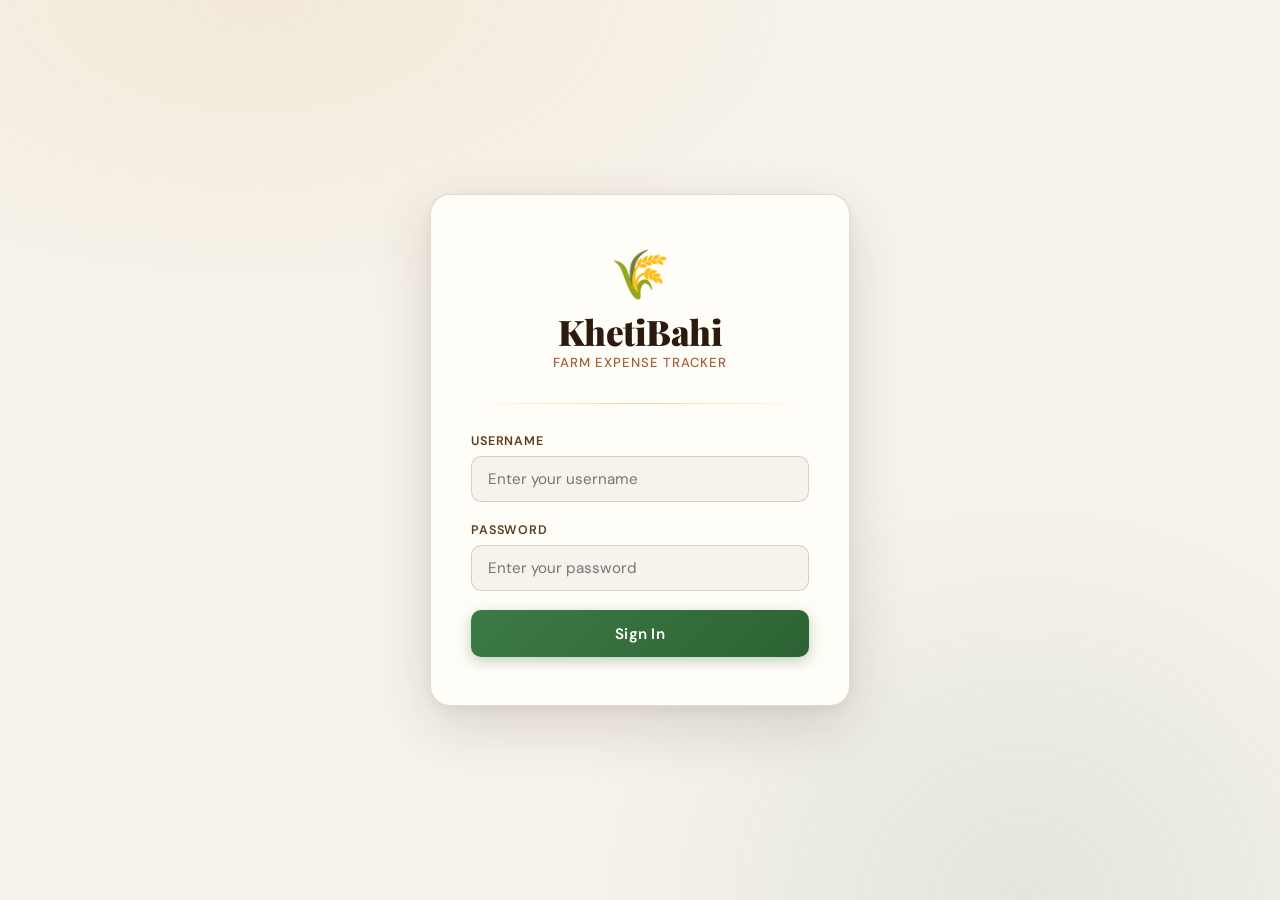
==== index.html @ fc392f16 "Create index.html" ====
<!DOCTYPE html>
<html lang="en">
<head>
<meta charset="UTF-8">
<meta name="viewport" content="width=device-width, initial-scale=1.0">
<title>KhetiBahi — Farm Expense Tracker</title>
<link rel="preconnect" href="https://fonts.googleapis.com">
<link rel="preconnect" href="https://fonts.gstatic.com" crossorigin>
<link href="https://fonts.googleapis.com/css2?family=Playfair+Display:wght@700;900&family=DM+Sans:wght@300;400;500;600&display=swap" rel="stylesheet">
<style>
  :root {
    --soil:    #2C1A0E;
    --earth:   #5C3D1E;
    --clay:    #A0613A;
    --wheat:   #D4A853;
    --straw:   #F2D98B;
    --leaf:    #3D7A45;
    --sage:    #6BA368;
    --mist:    #F7F3EC;
    --paper:   #FFFDF7;
    --ink:     #1A120B;
    --red:     #C0392B;
    --shadow:  rgba(44,26,14,0.15);
  }

  *, *::before, *::after { box-sizing: border-box; margin: 0; padding: 0; }

  body {
    font-family: 'DM Sans', sans-serif;
    background: var(--mist);
    color: var(--ink);
    min-height: 100vh;
    overflow-x: hidden;
  }

  /* ── Background texture ── */
  body::before {
    content: '';
    position: fixed; inset: 0; z-index: 0;
    background:
      radial-gradient(ellipse 80% 60% at 20% 0%, rgba(212,168,83,0.12) 0%, transparent 60%),
      radial-gradient(ellipse 60% 80% at 80% 100%, rgba(61,122,69,0.10) 0%, transparent 60%);
    pointer-events: none;
  }

  /* ══════════════════ LOGIN PAGE ══════════════════ */
  #login-page {
    display: flex;
    align-items: center;
    justify-content: center;
    min-height: 100vh;
    padding: 2rem;
    position: relative; z-index: 1;
  }

  .login-card {
    background: var(--paper);
    border: 1.5px solid rgba(92,61,30,0.18);
    border-radius: 20px;
    padding: 3rem 2.5rem;
    width: 100%;
    max-width: 420px;
    box-shadow: 0 20px 60px var(--shadow), 0 4px 16px rgba(0,0,0,0.06);
    animation: fadeUp 0.6s cubic-bezier(.23,1,.32,1) both;
  }

  .login-logo {
    text-align: center;
    margin-bottom: 2rem;
  }

  .login-logo .icon {
    font-size: 3rem;
    display: block;
    margin-bottom: 0.5rem;
    animation: sway 3s ease-in-out infinite;
  }

  @keyframes sway {
    0%,100% { transform: rotate(-3deg); }
    50%      { transform: rotate(3deg); }
  }

  .login-logo h1 {
    font-family: 'Playfair Display', serif;
    font-size: 2.2rem;
    font-weight: 900;
    color: var(--soil);
    letter-spacing: -0.5px;
    line-height: 1;
  }

  .login-logo p {
    font-size: 0.82rem;
    color: var(--clay);
    margin-top: 0.3rem;
    letter-spacing: 0.08em;
    text-transform: uppercase;
    font-weight: 500;
  }

  .login-divider {
    height: 1.5px;
    background: linear-gradient(to right, transparent, var(--straw), transparent);
    margin: 1.8rem 0;
  }

  .form-group {
    margin-bottom: 1.2rem;
  }

  label {
    display: block;
    font-size: 0.78rem;
    font-weight: 600;
    color: var(--earth);
    text-transform: uppercase;
    letter-spacing: 0.07em;
    margin-bottom: 0.45rem;
  }

  input, select, textarea {
    width: 100%;
    padding: 0.75rem 1rem;
    border: 1.5px solid rgba(92,61,30,0.2);
    border-radius: 10px;
    font-family: 'DM Sans', sans-serif;
    font-size: 0.95rem;
    background: var(--mist);
    color: var(--ink);
    transition: border-color 0.2s, box-shadow 0.2s;
    outline: none;
  }

  input:focus, select:focus, textarea:focus {
    border-color: var(--leaf);
    box-shadow: 0 0 0 3px rgba(61,122,69,0.12);
    background: white;
  }

  textarea { resize: vertical; min-height: 80px; }

  .btn {
    width: 100%;
    padding: 0.85rem 1.5rem;
    border: none;
    border-radius: 10px;
    font-family: 'DM Sans', sans-serif;
    font-size: 0.95rem;
    font-weight: 600;
    cursor: pointer;
    transition: all 0.2s;
    letter-spacing: 0.02em;
  }

  .btn-primary {
    background: linear-gradient(135deg, var(--leaf) 0%, #2d6334 100%);
    color: white;
    box-shadow: 0 4px 14px rgba(61,122,69,0.35);
  }

  .btn-primary:hover { transform: translateY(-1px); box-shadow: 0 6px 20px rgba(61,122,69,0.45); }
  .btn-primary:active { transform: translateY(0); }
  .btn-primary:disabled { opacity: 0.6; cursor: not-allowed; transform: none; }

  .btn-secondary {
    background: var(--mist);
    color: var(--earth);
    border: 1.5px solid rgba(92,61,30,0.2);
  }

  .btn-secondary:hover { background: var(--straw); }

  .error-msg {
    background: #FEF2F2;
    border: 1px solid #FECACA;
    color: var(--red);
    padding: 0.7rem 1rem;
    border-radius: 8px;
    font-size: 0.88rem;
    margin-top: 1rem;
    display: none;
  }

  /* ══════════════════ MAIN APP ══════════════════ */
  #app-page { display: none; position: relative; z-index: 1; }

  .top-bar {
    background: var(--soil);
    color: white;
    padding: 0.9rem 1.5rem;
    display: flex;
    align-items: center;
    justify-content: space-between;
    position: sticky; top: 0; z-index: 100;
    box-shadow: 0 2px 12px rgba(0,0,0,0.2);
  }

  .top-bar-brand {
    font-family: 'Playfair Display', serif;
    font-size: 1.3rem;
    font-weight: 900;
    letter-spacing: -0.3px;
  }

  .top-bar-brand span { color: var(--wheat); }

  .top-bar-right {
    display: flex;
    align-items: center;
    gap: 1rem;
    font-size: 0.88rem;
  }

  .user-badge {
    background: rgba(212,168,83,0.2);
    border: 1px solid rgba(212,168,83,0.4);
    color: var(--straw);
    padding: 0.3rem 0.8rem;
    border-radius: 20px;
    font-size: 0.82rem;
    font-weight: 500;
  }

  .logout-btn {
    background: none;
    border: 1px solid rgba(255,255,255,0.25);
    color: rgba(255,255,255,0.7);
    padding: 0.3rem 0.8rem;
    border-radius: 6px;
    font-family: 'DM Sans', sans-serif;
    font-size: 0.82rem;
    cursor: pointer;
    transition: all 0.2s;
  }

  .logout-btn:hover { background: rgba(255,255,255,0.1); color: white; }

  /* ── Tabs ── */
  .tabs {
    display: flex;
    background: var(--paper);
    border-bottom: 1.5px solid rgba(92,61,30,0.12);
    padding: 0 1.5rem;
    gap: 0;
  }

  .tab {
    padding: 0.9rem 1.4rem;
    font-size: 0.88rem;
    font-weight: 600;
    color: var(--clay);
    cursor: pointer;
    border-bottom: 2.5px solid transparent;
    transition: all 0.2s;
    margin-bottom: -1.5px;
    letter-spacing: 0.02em;
  }

  .tab:hover { color: var(--earth); }
  .tab.active { color: var(--leaf); border-bottom-color: var(--leaf); }

  .tab-content { display: none; }
  .tab-content.active { display: block; }

  /* ── Form section ── */
  .section {
    max-width: 720px;
    margin: 2rem auto;
    padding: 0 1.5rem;
  }

  .section-title {
    font-family: 'Playfair Display', serif;
    font-size: 1.5rem;
    font-weight: 700;
    color: var(--soil);
    margin-bottom: 0.3rem;
  }

  .section-sub {
    font-size: 0.85rem;
    color: var(--clay);
    margin-bottom: 1.8rem;
  }

  .form-card {
    background: var(--paper);
    border: 1.5px solid rgba(92,61,30,0.12);
    border-radius: 16px;
    padding: 2rem;
    box-shadow: 0 4px 20px var(--shadow);
  }

  .form-grid {
    display: grid;
    grid-template-columns: 1fr 1fr;
    gap: 1.2rem;
  }

  .form-group.full { grid-column: 1 / -1; }

  .amount-wrap { position: relative; }
  .amount-wrap::before {
    content: '₹';
    position: absolute;
    left: 0.85rem;
    top: 50%;
    transform: translateY(-50%);
    color: var(--clay);
    font-weight: 600;
    font-size: 1rem;
  }
  .amount-wrap input { padding-left: 2rem; }

  /* Screenshot upload */
  .upload-zone {
    border: 2px dashed rgba(92,61,30,0.25);
    border-radius: 10px;
    padding: 1.5rem;
    text-align: center;
    cursor: pointer;
    transition: all 0.2s;
    background: var(--mist);
    position: relative;
  }

  .upload-zone:hover, .upload-zone.drag-over {
    border-color: var(--leaf);
    background: rgba(61,122,69,0.05);
  }

  .upload-zone input[type=file] {
    position: absolute; inset: 0;
    opacity: 0; cursor: pointer;
    width: 100%; height: 100%;
  }

  .upload-icon { font-size: 1.8rem; display: block; margin-bottom: 0.4rem; }
  .upload-text { font-size: 0.88rem; color: var(--clay); }
  .upload-text strong { color: var(--leaf); }

  .file-preview {
    margin-top: 0.8rem;
    padding: 0.6rem 1rem;
    background: rgba(61,122,69,0.08);
    border-radius: 8px;
    font-size: 0.85rem;
    color: var(--leaf);
    font-weight: 500;
    display: none;
    align-items: center;
    gap: 0.5rem;
  }

  .submit-area {
    margin-top: 1.8rem;
    display: flex;
    gap: 1rem;
    align-items: center;
  }

  .success-banner {
    background: #F0FDF4;
    border: 1.5px solid #86EFAC;
    color: #166534;
    padding: 1rem 1.2rem;
    border-radius: 10px;
    font-size: 0.9rem;
    font-weight: 500;
    margin-top: 1rem;
    display: none;
    align-items: center;
    gap: 0.5rem;
  }

  /* ── Records table ── */
  .records-section {
    max-width: 1100px;
    margin: 2rem auto;
    padding: 0 1.5rem;
  }

  .records-header {
    display: flex;
    align-items: center;
    justify-content: space-between;
    margin-bottom: 1.2rem;
    flex-wrap: wrap;
    gap: 1rem;
  }

  .refresh-btn {
    background: var(--paper);
    border: 1.5px solid rgba(92,61,30,0.2);
    color: var(--earth);
    padding: 0.5rem 1.2rem;
    border-radius: 8px;
    font-family: 'DM Sans', sans-serif;
    font-size: 0.85rem;
    font-weight: 600;
    cursor: pointer;
    transition: all 0.2s;
    display: flex;
    align-items: center;
    gap: 0.4rem;
  }
  .refresh-btn:hover { background: var(--straw); }

  .table-wrap {
    background: var(--paper);
    border: 1.5px solid rgba(92,61,30,0.12);
    border-radius: 14px;
    overflow: hidden;
    box-shadow: 0 4px 20px var(--shadow);
  }

  table {
    width: 100%;
    border-collapse: collapse;
    font-size: 0.87rem;
  }

  thead {
    background: var(--soil);
    color: white;
  }

  th {
    padding: 0.9rem 1rem;
    text-align: left;
    font-weight: 600;
    font-size: 0.78rem;
    text-transform: uppercase;
    letter-spacing: 0.06em;
    white-space: nowrap;
  }

  td {
    padding: 0.85rem 1rem;
    border-bottom: 1px solid rgba(92,61,30,0.08);
    color: var(--ink);
    vertical-align: middle;
  }

  tr:last-child td { border-bottom: none; }

  tr:hover td { background: rgba(212,168,83,0.06); }

  .category-badge {
    background: rgba(61,122,69,0.1);
    color: var(--leaf);
    padding: 0.25rem 0.7rem;
    border-radius: 20px;
    font-size: 0.78rem;
    font-weight: 600;
    white-space: nowrap;
  }

  .amount-cell {
    font-weight: 700;
    color: var(--soil);
    font-size: 0.95rem;
  }

  .no-data {
    text-align: center;
    padding: 3rem;
    color: var(--clay);
  }

  .no-data-icon { font-size: 2.5rem; display: block; margin-bottom: 0.5rem; }

  /* ── Summary cards ── */
  .summary-bar {
    display: grid;
    grid-template-columns: repeat(auto-fit, minmax(160px, 1fr));
    gap: 1rem;
    margin-bottom: 1.5rem;
  }

  .summary-card {
    background: var(--paper);
    border: 1.5px solid rgba(92,61,30,0.12);
    border-radius: 12px;
    padding: 1.2rem 1.4rem;
    box-shadow: 0 2px 10px var(--shadow);
  }

  .summary-card .label {
    font-size: 0.75rem;
    color: var(--clay);
    font-weight: 600;
    text-transform: uppercase;
    letter-spacing: 0.07em;
    margin-bottom: 0.4rem;
  }

  .summary-card .value {
    font-family: 'Playfair Display', serif;
    font-size: 1.6rem;
    font-weight: 700;
    color: var(--soil);
    line-height: 1;
  }

  .summary-card .value.green { color: var(--leaf); }
  .summary-card .value small {
    font-family: 'DM Sans', sans-serif;
    font-size: 0.75rem;
    color: var(--clay);
    font-weight: 400;
  }

  /* ── Animations ── */
  @keyframes fadeUp {
    from { opacity: 0; transform: translateY(24px); }
    to   { opacity: 1; transform: translateY(0); }
  }

  .spinner {
    display: inline-block;
    width: 18px; height: 18px;
    border: 2.5px solid rgba(255,255,255,0.3);
    border-top-color: white;
    border-radius: 50%;
    animation: spin 0.7s linear infinite;
    vertical-align: middle;
    margin-right: 6px;
  }
  @keyframes spin { to { transform: rotate(360deg); } }

  /* ── Responsive ── */
  @media (max-width: 600px) {
    .form-grid { grid-template-columns: 1fr; }
    .form-group.full { grid-column: auto; }
    .top-bar-brand { font-size: 1.1rem; }
    .records-section { padding: 0 0.8rem; }
    table { font-size: 0.78rem; }
    th, td { padding: 0.65rem 0.6rem; }
  }
</style>
</head>
<body>

<!-- ══════════ LOGIN ══════════ -->
<div id="login-page">
  <div class="login-card">
    <div class="login-logo">
      <span class="icon">🌾</span>
      <h1>KhetiBahi</h1>
      <p>Farm Expense Tracker</p>
    </div>
    <div class="login-divider"></div>
    <div class="form-group">
      <label>Username</label>
      <input type="text" id="login-user" placeholder="Enter your username" autocomplete="username">
    </div>
    <div class="form-group">
      <label>Password</label>
      <input type="password" id="login-pass" placeholder="Enter your password" autocomplete="current-password">
    </div>
    <button class="btn btn-primary" id="login-btn" onclick="doLogin()">Sign In</button>
    <div class="error-msg" id="login-error"></div>
  </div>
</div>

<!-- ══════════ MAIN APP ══════════ -->
<div id="app-page">
  <div class="top-bar">
    <div class="top-bar-brand">Kheti<span>Bahi</span> 🌾</div>
    <div class="top-bar-right">
      <span class="user-badge" id="user-display">—</span>
      <button class="logout-btn" onclick="doLogout()">Sign Out</button>
    </div>
  </div>

  <div class="tabs">
    <div class="tab active" onclick="switchTab('add')">➕ Add Expense</div>
    <div class="tab" onclick="switchTab('records')">📋 Records</div>
  </div>

  <!-- ADD EXPENSE TAB -->
  <div class="tab-content active" id="tab-add">
    <div class="section">
      <h2 class="section-title">Record an Expense</h2>
      <p class="section-sub">Fill in all the details and attach your payment screenshot.</p>
      <div class="form-card">
        <div class="form-grid">

          <div class="form-group">
            <label>Date *</label>
            <input type="date" id="f-date">
          </div>

          <div class="form-group">
            <label>Farm Location *</label>
            <select id="f-location">
              <option value="">Select location…</option>
            </select>
          </div>

          <div class="form-group">
            <label>Category *</label>
            <select id="f-category">
              <option value="">Select category…</option>
            </select>
          </div>

          <div class="form-group">
            <label>Amount *</label>
            <div class="amount-wrap">
              <input type="number" id="f-amount" placeholder="0" min="0" step="0.01">
            </div>
          </div>

          <div class="form-group">
            <label>Vendor / Supplier *</label>
            <input type="text" id="f-vendor" placeholder="Vendor name or shop">
          </div>

          <div class="form-group">
            <label>Payment Mode *</label>
            <select id="f-payment">
              <option value="">Select mode…</option>
            </select>
          </div>

          <div class="form-group full">
            <label>Notes</label>
            <textarea id="f-notes" placeholder="Any additional details (optional)…"></textarea>
          </div>

          <div class="form-group full">
            <label>Payment Screenshot / Receipt</label>
            <div class="upload-zone" id="upload-zone">
              <input type="file" id="f-screenshot" accept="image/*,.pdf" onchange="handleFileSelect(this)">
              <span class="upload-icon">📎</span>
              <div class="upload-text"><strong>Click to upload</strong> or drag & drop</div>
              <div class="upload-text" style="margin-top:0.25rem;font-size:0.78rem;">JPG, PNG, PDF up to 10 MB</div>
            </div>
            <div class="file-preview" id="file-preview">
              <span>✅</span><span id="file-name-display">—</span>
            </div>
          </div>

        </div>

        <div class="submit-area">
          <button class="btn btn-primary" style="max-width:220px;" id="submit-btn" onclick="submitExpense()">
            Submit Expense
          </button>
          <button class="btn btn-secondary" style="max-width:120px;" onclick="resetForm()">Clear</button>
        </div>

        <div class="error-msg" id="submit-error"></div>
        <div class="success-banner" id="submit-success">
          <span>🎉</span> Expense recorded successfully in Google Sheets!
        </div>
      </div>
    </div>
  </div>

  <!-- RECORDS TAB -->
  <div class="tab-content" id="tab-records">
    <div class="records-section">
      <div class="records-header">
        <div>
          <h2 class="section-title">All Expenses</h2>
          <p class="section-sub" style="margin:0">Live data from your Google Sheet</p>
        </div>
        <button class="refresh-btn" onclick="loadRecords()">🔄 Refresh</button>
      </div>

      <div class="summary-bar" id="summary-bar"></div>

      <div class="table-wrap">
        <table>
          <thead>
            <tr>
              <th>Date</th>
              <th>Location</th>
              <th>Category</th>
              <th>Amount</th>
              <th>Vendor</th>
              <th>Payment</th>
              <th>By</th>
              <th>Notes</th>
              <th>Photo</th>
            </tr>
          </thead>
          <tbody id="records-body">
            <tr><td colspan="9" class="no-data"><span class="no-data-icon">📊</span>Click Refresh to load records</td></tr>
          </tbody>
        </table>
      </div>
    </div>
  </div>
</div>

<script>
// ── CONFIG — paste your Apps Script Web App URL here ─────────────────────────
// After deploying in Apps Script: Deploy → New deployment → Web App → Copy URL
const APPS_SCRIPT_URL = "https://script.google.com/macros/s/AKfycbwXI0TZm2phm5TMokbuhwk-Yhkheabie1Bl3fVU_xobAomGCzUlaHMO4j9Z0ist2RXR4Q/exec";

// ─────────────────────────────────────────────────────────────────────────────

let authToken   = localStorage.getItem("farm_token");
let currentUser = localStorage.getItem("farm_user");
let displayName = localStorage.getItem("farm_display");
let selectedFile = null;

// ── Apps Script API wrapper ───────────────────────────────────────────────────
// Apps Script Web Apps don't support custom HTTP headers (no Bearer token).
// We pass the token as a field inside the POST body instead.
async function gasCall(action, body = {}) {
  const payload = { ...body, token: authToken || "", action };
  const url = APPS_SCRIPT_URL + "?action=" + action;
  const res = await fetch(url, {
    method: "POST",
    // Apps Script requires text/plain to avoid CORS pre-flight issues
    headers: { "Content-Type": "text/plain" },
    body: JSON.stringify(payload),
    redirect: "follow",
  });
  const data = await res.json();
  if (data.error) throw new Error(data.error);
  return data;
}

// ── Boot ──────────────────────────────────────────────────────────────────────
(async function init() {
  if (authToken) {
    try {
      await gasCall("config");   // validates session
      showApp();
      await loadConfig();
      return;
    } catch { clearAuth(); }
  }
  showLogin();
})();

// ── Auth helpers ──────────────────────────────────────────────────────────────
function showLogin() {
  document.getElementById("login-page").style.display = "flex";
  document.getElementById("app-page").style.display = "none";
}

function showApp() {
  document.getElementById("login-page").style.display = "none";
  document.getElementById("app-page").style.display = "block";
  document.getElementById("user-display").textContent = displayName || currentUser;
  setTodayDate();
}

function clearAuth() {
  authToken = currentUser = displayName = null;
  localStorage.removeItem("farm_token");
  localStorage.removeItem("farm_user");
  localStorage.removeItem("farm_display");
}

// ── Login ─────────────────────────────────────────────────────────────────────
document.getElementById("login-pass").addEventListener("keydown", e => {
  if (e.key === "Enter") doLogin();
});

async function doLogin() {
  const btn = document.getElementById("login-btn");
  const err = document.getElementById("login-error");
  const username = document.getElementById("login-user").value.trim().toLowerCase();
  const password = document.getElementById("login-pass").value;
  err.style.display = "none";

  if (!username || !password) {
    err.textContent = "Please enter both username and password.";
    err.style.display = "block";
    return;
  }

  btn.disabled = true;
  btn.innerHTML = '<span class="spinner"></span>Signing in…';

  try {
    const data = await gasCall("login", { username, password });

    authToken   = data.token;
    currentUser = data.username;
    displayName = data.display_name;
    localStorage.setItem("farm_token",   authToken);
    localStorage.setItem("farm_user",    currentUser);
    localStorage.setItem("farm_display", displayName);

    showApp();
    await loadConfig();
  } catch (e) {
    err.textContent = e.message;
    err.style.display = "block";
  } finally {
    btn.disabled = false;
    btn.innerHTML = "Sign In";
  }
}

async function doLogout() {
  try { await gasCall("logout"); } catch {}
  clearAuth();
  showLogin();
}

// ── Config (dropdowns) ────────────────────────────────────────────────────────
async function loadConfig() {
  try {
    const data = await gasCall("config");
    fillSelect("f-category", data.categories);
    fillSelect("f-location", data.locations);
    fillSelect("f-payment",  data.payment_modes);
  } catch (e) {
    console.error("Config load error:", e);
  }
}

function fillSelect(id, items) {
  const sel   = document.getElementById(id);
  const first = sel.options[0];
  sel.innerHTML = "";
  sel.appendChild(first);
  items.forEach(item => {
    const opt = document.createElement("option");
    opt.value = item; opt.textContent = item;
    sel.appendChild(opt);
  });
}

// ── Tabs ──────────────────────────────────────────────────────────────────────
function switchTab(name) {
  document.querySelectorAll(".tab").forEach((t, i) => {
    t.classList.toggle("active", (i === 0 && name === "add") || (i === 1 && name === "records"));
  });
  document.getElementById("tab-add").classList.toggle("active",     name === "add");
  document.getElementById("tab-records").classList.toggle("active", name === "records");
  if (name === "records") loadRecords();
}

// ── Form ──────────────────────────────────────────────────────────────────────
function setTodayDate() {
  document.getElementById("f-date").value = new Date().toISOString().split("T")[0];
}

function handleFileSelect(input) {
  selectedFile = input.files[0] || null;
  const preview = document.getElementById("file-preview");
  const nameEl  = document.getElementById("file-name-display");
  if (selectedFile) {
    nameEl.textContent = selectedFile.name + " (" + (selectedFile.size / 1024).toFixed(1) + " KB)";
    preview.style.display = "flex";
  } else {
    preview.style.display = "none";
  }
}

const uploadZone = document.getElementById("upload-zone");
uploadZone.addEventListener("dragover",  e => { e.preventDefault(); uploadZone.classList.add("drag-over"); });
uploadZone.addEventListener("dragleave", ()  => uploadZone.classList.remove("drag-over"));
uploadZone.addEventListener("drop", e => {
  e.preventDefault();
  uploadZone.classList.remove("drag-over");
  const file = e.dataTransfer.files[0];
  if (file) {
    document.getElementById("f-screenshot").files = e.dataTransfer.files;
    handleFileSelect(document.getElementById("f-screenshot"));
  }
});

function readFileAsBase64(file) {
  return new Promise((resolve, reject) => {
    const reader = new FileReader();
    reader.onload  = () => resolve(reader.result.split(",")[1]);
    reader.onerror = () => reject(new Error("Could not read file"));
    reader.readAsDataURL(file);
  });
}

// ── Submit expense ────────────────────────────────────────────────────────────
async function submitExpense() {
  const btn = document.getElementById("submit-btn");
  const err = document.getElementById("submit-error");
  const suc = document.getElementById("submit-success");
  err.style.display = "none";
  suc.style.display = "none";

  const payload = {
    date:          document.getElementById("f-date").value,
    farm_location: document.getElementById("f-location").value,
    category:      document.getElementById("f-category").value,
    amount:        document.getElementById("f-amount").value,
    vendor:        document.getElementById("f-vendor").value.trim(),
    payment_mode:  document.getElementById("f-payment").value,
    notes:         document.getElementById("f-notes").value.trim(),
    screenshot_name: selectedFile ? selectedFile.name : null,
  };

  const missing = ["date","farm_location","category","amount","vendor","payment_mode"]
    .filter(k => !payload[k]);
  if (missing.length) {
    err.textContent = "Please fill in all required fields.";
    err.style.display = "block";
    return;
  }

  if (selectedFile) {
    if (selectedFile.size > 5 * 1024 * 1024) {
      err.textContent = "Photo is too large (max 5 MB). Please choose a smaller file.";
      err.style.display = "block";
      return;
    }
    try {
      payload.screenshot_base64 = await readFileAsBase64(selectedFile);
    } catch {
      err.textContent = "Could not read the photo file. Please try again.";
      err.style.display = "block";
      return;
    }
  }

  btn.disabled = true;
  btn.innerHTML = '<span class="spinner"></span>' + (selectedFile ? "Uploading photo & saving…" : "Submitting…");

  try {
    const data = await gasCall("submit", payload);
    suc.style.display = "flex";
    if (data.photo_url && data.photo_url !== "No photo") {
      const link = document.createElement("a");
      link.href = data.photo_url; link.target = "_blank";
      link.textContent = " View uploaded photo →";
      link.style.marginLeft = "8px";
      suc.appendChild(link);
    }
    resetForm();
  } catch (e) {
    err.textContent = e.message;
    err.style.display = "block";
  } finally {
    btn.disabled = false;
    btn.innerHTML = "Submit Expense";
  }
}

function resetForm() {
  ["f-date","f-amount","f-vendor","f-notes"].forEach(id => {
    document.getElementById(id).value = id === "f-date" ? new Date().toISOString().split("T")[0] : "";
  });
  ["f-location","f-category","f-payment"].forEach(id => {
    document.getElementById(id).selectedIndex = 0;
  });
  document.getElementById("f-screenshot").value = "";
  document.getElementById("file-preview").style.display = "none";
  selectedFile = null;
}

// ── Records ───────────────────────────────────────────────────────────────────
async function loadRecords() {
  const tbody = document.getElementById("records-body");
  tbody.innerHTML = `<tr><td colspan="9" class="no-data"><span class="no-data-icon">⏳</span>Loading…</td></tr>`;

  try {
    const data = await gasCall("expenses");
    const rows = data.expenses;

    if (!rows.length) {
      tbody.innerHTML = `<tr><td colspan="9" class="no-data"><span class="no-data-icon">📭</span>No expenses recorded yet</td></tr>`;
      renderSummary([]);
      return;
    }

    tbody.innerHTML = rows.map(r => {
      const photoUrl  = r["Photo URL"] || "";
      const photoCell = photoUrl && photoUrl.startsWith("http")
        ? `<a href="${photoUrl}" target="_blank" style="color:var(--green);font-weight:600;text-decoration:none">📷 View</a>`
        : `<span style="color:var(--muted)">—</span>`;
      const dateVal = r["Date"] instanceof Date
        ? r["Date"].toISOString().split("T")[0]
        : String(r["Date"] || "—");
      return `
      <tr>
        <td>${dateVal}</td>
        <td>${r["Farm Location"] || "—"}</td>
        <td><span class="category-badge">${r["Category"] || "—"}</span></td>
        <td class="amount-cell">₹${Number(r["Amount (₹)"] || 0).toLocaleString("en-IN")}</td>
        <td>${r["Vendor"] || "—"}</td>
        <td>${r["Payment Mode"] || "—"}</td>
        <td>${r["Submitted By"] || "—"}</td>
        <td style="max-width:160px;overflow:hidden;text-overflow:ellipsis;white-space:nowrap" title="${r["Notes"]||""}">${r["Notes"] || "—"}</td>
        <td>${photoCell}</td>
      </tr>`;
    }).join("");

    renderSummary(rows);
  } catch (e) {
    tbody.innerHTML = `<tr><td colspan="9" class="no-data" style="color:var(--red)">⚠️ ${e.message}</td></tr>`;
  }
}

function renderSummary(rows) {
  const total = rows.reduce((s, r) => s + Number(r["Amount (₹)"] || 0), 0);
  const today = new Date().toISOString().split("T")[0];
  const todayTotal = rows
    .filter(r => String(r["Date"]).startsWith(today))
    .reduce((s, r) => s + Number(r["Amount (₹)"] || 0), 0);

  const categories = {};
  rows.forEach(r => {
    const c = r["Category"] || "Other";
    categories[c] = (categories[c] || 0) + Number(r["Amount (₹)"] || 0);
  });
  const topCat = Object.entries(categories).sort((a,b) => b[1]-a[1])[0];

  document.getElementById("summary-bar").innerHTML = `
    <div class="summary-card">
      <div class="label">Total Spent</div>
      <div class="value">₹${total.toLocaleString("en-IN")}<small> all time</small></div>
    </div>
    <div class="summary-card">
      <div class="label">Today</div>
      <div class="value green">₹${todayTotal.toLocaleString("en-IN")}<small> today</small></div>
    </div>
    <div class="summary-card">
      <div class="label">Total Entries</div>
      <div class="value">${rows.length}<small> records</small></div>
    </div>
    ${topCat ? `<div class="summary-card">
      <div class="label">Top Category</div>
      <div class="value" style="font-size:1.1rem;padding-top:0.3rem">${topCat[0]}<br><small>₹${topCat[1].toLocaleString("en-IN")}</small></div>
    </div>` : ""}
  `;
}
</script>
</body>
</html>
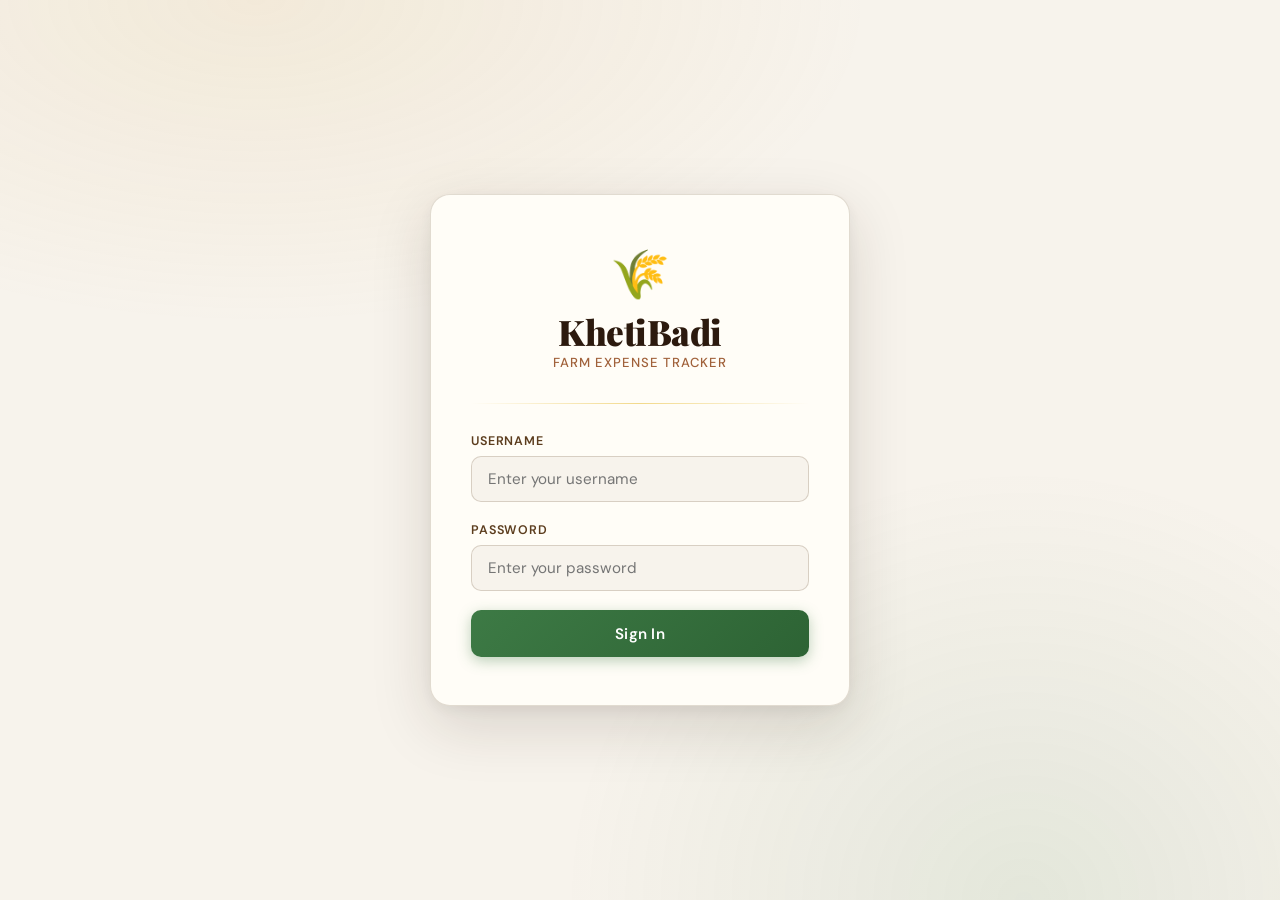
==== commit 6bce12db: "Update index.html" ====
--- a/index.html
+++ b/index.html
@@ -3,7 +3,7 @@
 <head>
 <meta charset="UTF-8">
 <meta name="viewport" content="width=device-width, initial-scale=1.0">
-<title>KhetiBahi — Farm Expense Tracker</title>
+<title>KhetiBadi — Farm Expense Tracker</title>
 <link rel="preconnect" href="https://fonts.googleapis.com">
 <link rel="preconnect" href="https://fonts.gstatic.com" crossorigin>
 <link href="https://fonts.googleapis.com/css2?family=Playfair+Display:wght@700;900&family=DM+Sans:wght@300;400;500;600&display=swap" rel="stylesheet">
@@ -548,7 +548,7 @@
   <div class="login-card">
     <div class="login-logo">
       <span class="icon">🌾</span>
-      <h1>KhetiBahi</h1>
+      <h1>KhetiBadi</h1>
       <p>Farm Expense Tracker</p>
     </div>
     <div class="login-divider"></div>
@@ -699,9 +699,9 @@
 </div>
 
 <script>
-// ── CONFIG — paste your Apps Script Web App URL here ─────────────────────────
-// After deploying in Apps Script: Deploy → New deployment → Web App → Copy URL
-const APPS_SCRIPT_URL = "https://script.google.com/macros/s/AKfycbwXI0TZm2phm5TMokbuhwk-Yhkheabie1Bl3fVU_xobAomGCzUlaHMO4j9Z0ist2RXR4Q/exec";
+// ── CONFIG — paste your Render Python proxy URL here ─────────────────────────
+// This is the ONLY URL the browser knows. Apps Script URL stays on the server.
+const API_BASE = "https://farm-tracker-backend.onrender.com";
 
 // ─────────────────────────────────────────────────────────────────────────────
 
@@ -710,19 +710,14 @@
 let displayName = localStorage.getItem("farm_display");
 let selectedFile = null;
 
-// ── Apps Script API wrapper ───────────────────────────────────────────────────
-// Apps Script Web Apps don't support custom HTTP headers (no Bearer token).
-// We pass the token as a field inside the POST body instead.
-async function gasCall(action, body = {}) {
-  const payload = { ...body, token: authToken || "", action };
-  const url = APPS_SCRIPT_URL + "?action=" + action;
-  const res = await fetch(url, {
-    method: "POST",
-    // Apps Script requires text/plain to avoid CORS pre-flight issues
-    headers: { "Content-Type": "text/plain" },
-    body: JSON.stringify(payload),
-    redirect: "follow",
-  });
+// ── API wrapper — talks to Python proxy with Bearer token ─────────────────────
+async function apiCall(path, options = {}) {
+  const headers = {
+    "Content-Type": "application/json",
+    ...(authToken ? { "Authorization": "Bearer " + authToken } : {}),
+    ...(options.headers || {}),
+  };
+  const res  = await fetch(API_BASE + path, { ...options, headers });
   const data = await res.json();
   if (data.error) throw new Error(data.error);
   return data;
@@ -732,7 +727,7 @@
 (async function init() {
   if (authToken) {
     try {
-      await gasCall("config");   // validates session
+      await apiCall("/api/config");
       showApp();
       await loadConfig();
       return;
@@ -783,7 +778,7 @@
   btn.innerHTML = '<span class="spinner"></span>Signing in…';
 
   try {
-    const data = await gasCall("login", { username, password });
+    const data = await apiCall("/api/login", { method: "POST", body: JSON.stringify({ username, password }) });
 
     authToken   = data.token;
     currentUser = data.username;
@@ -804,7 +799,7 @@
 }
 
 async function doLogout() {
-  try { await gasCall("logout"); } catch {}
+  try { await apiCall("/api/logout", { method: "POST" }); } catch {}
   clearAuth();
   showLogin();
 }
@@ -812,7 +807,7 @@
 // ── Config (dropdowns) ────────────────────────────────────────────────────────
 async function loadConfig() {
   try {
-    const data = await gasCall("config");
+    const data = await apiCall("/api/config");
     fillSelect("f-category", data.categories);
     fillSelect("f-location", data.locations);
     fillSelect("f-payment",  data.payment_modes);
@@ -928,7 +923,7 @@
   btn.innerHTML = '<span class="spinner"></span>' + (selectedFile ? "Uploading photo & saving…" : "Submitting…");
 
   try {
-    const data = await gasCall("submit", payload);
+    const data = await apiCall("/api/submit", { method: "POST", body: JSON.stringify(payload) });
     suc.style.display = "flex";
     if (data.photo_url && data.photo_url !== "No photo") {
       const link = document.createElement("a");
@@ -965,7 +960,7 @@
   tbody.innerHTML = `<tr><td colspan="9" class="no-data"><span class="no-data-icon">⏳</span>Loading…</td></tr>`;
 
   try {
-    const data = await gasCall("expenses");
+    const data = await apiCall("/api/expenses");
     const rows = data.expenses;
 
     if (!rows.length) {
